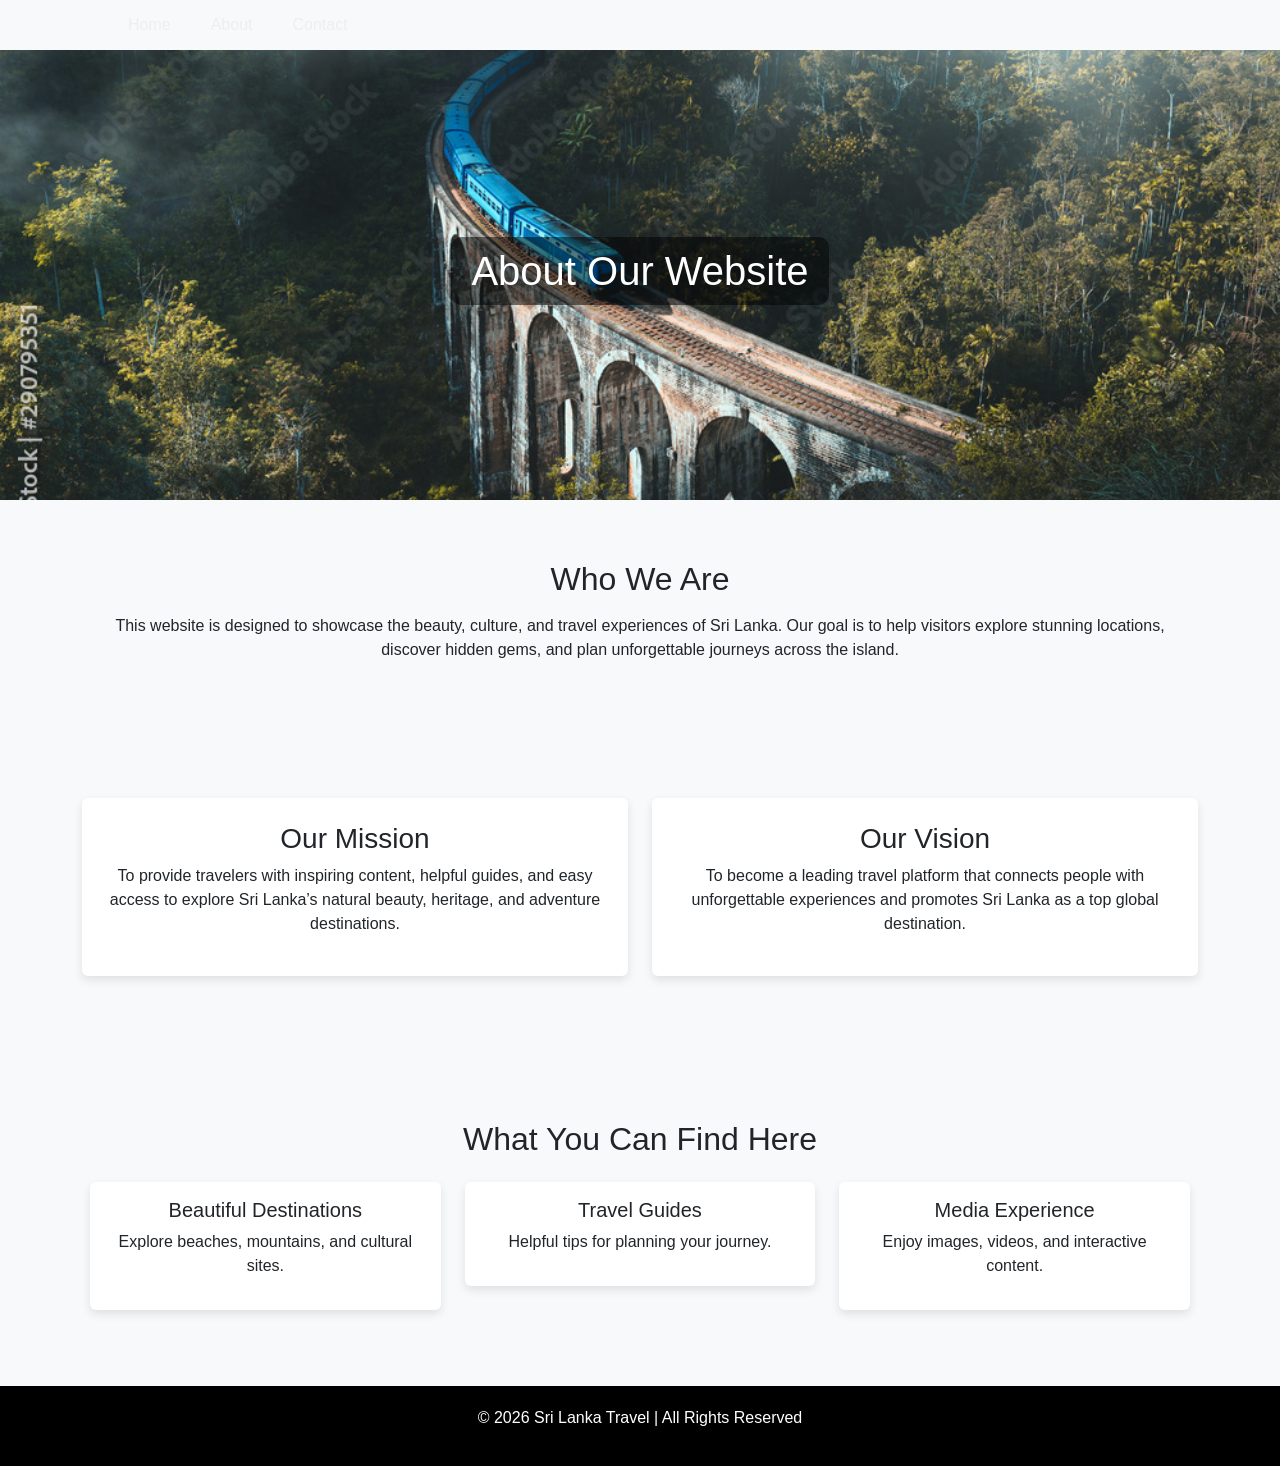
==== about.html @ 6ff5bded "Update about.html" ====
<!DOCTYPE html>
<html lang="en">
<head>
    <meta charset="UTF-8">
     <link rel="stylesheet" href="style.css">
    <meta name="viewport" content="width=device-width, initial-scale=1.0">
    <title>About Us </title>

    <!-- Bootstrap -->
    <link href="https://cdn.jsdelivr.net/npm/bootstrap@5.0.2/dist/css/bootstrap.min.css" rel="stylesheet">

    <!-- Custom CSS -->
    <style>
        body {
            font-family: Arial, sans-serif;
            background-color: #f8f9fa;
        }

      

        .hero {
            background: url('images/image-1.jpg') center/cover no-repeat;
            height: 50vh;
            display: flex;
            align-items: center;
            justify-content: center;
            color: white;
            text-align: center;
        }

        .hero h1 {
            background: rgba(0,0,0,0.5);
            padding: 10px 20px;
            border-radius: 10px;
        }

        .section {
            padding: 60px 20px;
        }

        .card {
            border: none;
            box-shadow: 0 4px 10px rgba(0,0,0,0.1);
        }

        footer {
            background: #000;
            color: #fff;
            text-align: center;
            padding: 20px;
        }
    </style>
</head>

<body>

<!-- HEADER -->
 <header>
        <nav class="navbar">
            <a href="#">Home</a>
            <a href="about.html">About</a>
            <a href="#">Contact</a>
            
        </nav>
        <div id="clock" class="timeline">
          <h4 id="date-time" ></h4>
        </div>
        
    </header>
<!-- HERO -->
<section class="hero">
    <h1>About Our Website</h1>
</section>

<!-- ABOUT DESCRIPTION -->
<section class="section container text-center">
    <h2>Who We Are</h2>
    <p class="mt-3">
        This website is designed to showcase the beauty, culture, and travel experiences of Sri Lanka. 
        Our goal is to help visitors explore stunning locations, discover hidden gems, and plan unforgettable journeys 
        across the island.
    </p>
</section>

<!-- MISSION / VISION -->
<section class="section bg-light">
    <div class="container">
        <div class="row text-center">

            <div class="col-md-6 mb-4">
                <div class="card p-4">
                    <h3>Our Mission</h3>
                    <p>
                        To provide travelers with inspiring content, helpful guides, and easy access to explore Sri Lanka’s 
                        natural beauty, heritage, and adventure destinations.
                    </p>
                </div>
            </div>

            <div class="col-md-6 mb-4">
                <div class="card p-4">
                    <h3>Our Vision</h3>
                    <p>
                        To become a leading travel platform that connects people with unforgettable experiences and promotes 
                        Sri Lanka as a top global destination.
                    </p>
                </div>
            </div>

        </div>
    </div>
</section>

<!-- FEATURES -->
<section class="section container text-center">
    <h2>What You Can Find Here</h2>

    <div class="row mt-4">

        <div class="col-md-4 mb-3">
            <div class="card p-3">
                <h5>Beautiful Destinations</h5>
                <p>Explore beaches, mountains, and cultural sites.</p>
            </div>
        </div>

        <div class="col-md-4 mb-3">
            <div class="card p-3">
                <h5>Travel Guides</h5>
                <p>Helpful tips for planning your journey.</p>
            </div>
        </div>

        <div class="col-md-4 mb-3">
            <div class="card p-3">
                <h5>Media Experience</h5>
                <p>Enjoy images, videos, and interactive content.</p>
            </div>
        </div>

    </div>
</section>

<!-- FOOTER -->
<footer>
    <p>© 2026 Sri Lanka Travel | All Rights Reserved</p>
</footer>

</body>
</html>
---- style.css ----
@import url('https://fonts.googleapis.com/css2?family=Poppins:ital,wght@0,100;0,200;0,300;0,400;0,500;0,600;0,700;0,800;0,900;1,100;1,200;1,300;1,400;1,500;1,600;1,700;1,800;1,900&display=swap');

*{
    box-sizing: border-box;
    margin: 0;
    padding: 0;
    
  }

  
  
  body{
      font-family: poppins;
      color: #eee;
      font-size: 20px;
      margin: 0;
      background-color: black; 
  }

  .time{
    position: relative;
   color: #eee;
   font-size: 10px;
  }

  

.navbar a{
    text-decoration: none;
    color: #eee;
}


header a{
    margin-right: 40px;
}

header{
    width: 1140px;
    max-width: 80%;
    margin: auto;
    height: 50px;
    display: flex;
    align-items: center;
    position: relative;
    z-index: 100;
}

.carousel{
    width: 100vw;
    height: 100vh;
    overflow: hidden;
    margin-top: -50px;
    position: relative;
}

.carousel .list .item{
    position: absolute;
    inset: 0 0 0 0;
}

.carousel .list .item img{
    width: 100%;
    height: 100%;
    object-fit: cover;
}

.carousel .list .item .vedio{
    width: 100%;
    height: 100%;
    object-fit: cover;
}

.carousel .list .item .content .description{
    font-size: 15px;
    width: 500px;
}

.carousel .list .item .content{
    position: absolute;
    top: 20%;
    width: 1140px;
    max-width: 80%;
    left: 50%;
    transform: translateX(-50%);
    padding-right: 30%;
    box-sizing: border-box;
    color: #fff;
    text-shadow: 0 5px 10px #0004;
}

.carousel .list .item .content .author{
    font-weight: bold;
    letter-spacing: 10px;
    
}

.carousel .list .item .content .title,.carousel .list .item .content .topic{
    font-weight: bold;
    font-size: 3em;
    list-style: 1.3em;
}
.carousel .list .item .content .topic{
    color: #f1683a;
}

.carousel .list .item .content .button{
    display: grid;
    grid-template-columns: repeat(2, 130px);
    grid-template-rows: 40px;
    gap: 5px;
    margin-top: 20px;
}

.carousel .list .item .content button{
    border: none;
    background-color: #eee;
    letter-spacing: 3px;
    font-family: poppins;
    font-weight: 500;
    border-radius: 20px;
    box-shadow: 2px 2px 5px #000;
    cursor: pointer;
}

.carousel .list .item .content button:nth-child(2){
    background-color: transparent;
    color: #eee;
    border:1px solid #eee;
    transition: 0.5s;
    font-weight: 500;
}
.carousel .list .item .content button:nth-child(2):hover{
    background-color: #f1683a;
    border: 1px solid #eee;
    color: #000;
    font-weight: 500;
         
}

.thumbanil{
    position: absolute;
    bottom: 50px;
    left: 50%;
    width: max-content;
    z-index: 100;
    display: flex;
    gap: 20px;
   
}



.thumbanil .item{
    width: 150px;
    height: 220px;
    flex-shrink: 0;
    position: relative;
   
}

.thumbanil .item img{
    width: 100%;
    height: 100%;
    object-fit: cover;
    border-radius: 20px;
    
}

.thumbanil .item .vedioThum{
    width: 100%;
    height: 100%;
    object-fit: cover;
    border-radius: 20px;
}

.thumbanil .item .content{
    position: absolute;
    bottom: 10px;
    font-size: 14px;
    left: 10px;
    right: 10px;
    color: #eee;
}
.thumbanil .item .content .title{
    font-weight: bold;
    
}

.arrows{
    position: absolute;
    top: 70%;
    right: 40%;
    width:300px;
    max-width: 30%;
    display: flex;
    gap: 10px;
    align-items: center;
}

.arrows button{
    width: 40px;
    height: 40px;
    align-items: center;
    background-color: #eee6;
    border:none;
    border-radius: 50%;
    color: #eee;
    font-weight: bold;
    font-size: large;
    box-shadow: 2px 2px 10px #000;
    transition: 0.5s;
    z-index: 100;
}

.arrows button:hover{
    background-color: #eee;
    color: #000;
    border: 1px solid #f1683a;
}


.carousel .list .item:nth-child(1){
    z-index: 1;
}

.carousel.prev .list .item:nth-child(1) .vedio,
.carousel.next .list .item:nth-child(1) .author,
.carousel.next .list .item:nth-child(1) .title,
.carousel.next .list .item:nth-child(1) .topic,
.carousel.next .list .item:nth-child(1) .description,
.carousel.next .list .item:nth-child(1) .button{
    transform: translateY(50px);
    filter: blur(20px);
    opacity: 0;
    animation: showContent 0.65s  linear 1 forwards;
}

@keyframes showContent{
    to{
        opacity: 1;
        filter: blur(0);
        transform: translateY(0);
    }
}

.carousel .list .item:nth-child(1) .title{
    animation-delay: 2s;
}

.carousel .list .item:nth-child(1) .topic{
    animation-delay: 1.4s;
}

.carousel .list .item:nth-child(1) .description{
    animation-delay: 1.6s;
}

.carousel .list .item:nth-child(1) .button{
    animation-delay: 1.8s;
}

/* effect click next button */

.carousel.next .list .item:nth-child(1) img{

    width: 150px;
    height: 220px;
    position: absolute;
    left: 50%;
    bottom: 50px;
    border-radius: 20px;
    animation: showImage .5s linear 1 forwards;


}

/* .carousel.next .list .item .vedio:nth-child(1) {
    width: 150px;
    height: 220px;
    position: absolute;
    left: 50%;
    bottom: 50px;
    border-radius: 20px;
    animation: showImage .5s linear 1 forwards;
} */

@keyframes showImage{
    to{
        width: 100%;
        height: 100%;
        left: 0;
        bottom: 0;
        border-radius: 0;
    }
}

.carousel.next .thumbanil .item:nth-last-child(1){
    width: 0;
    overflow: hidden;
    animation:showThubnail 1s linear 1 forwards ;
}

 @keyframes showThubnail{
    to{
        width: 150px;
    }
} 

.carousel.next .thumbanil{
    transform: translateX(150px);
    animation: transformTubnail .5s linear 1 forwards;
}

@keyframes transformTubnail{
    to{
        transform: translateX(0);
    }
}


/* efect prev button */

.carousel.prev .list .item:nth-child(2){
    z-index: 2;

}

.carousel.prev .list .item:nth-child(2) img{
    position: absolute;
    left: 0;
    bottom: 0;
    animation: outImage .5s linear 1 forwards;


}

.carousel.prev .list .item .vedio:nth-child(2){
    position: absolute;
    left: 0;
    bottom: 0;
    animation: outImage .5s linear 1 forwards;
}

@keyframes outImage{
    to{
        width: 150px;
        height: 220px;
        left: 50%;
        bottom: 50px;
        border-radius: 20px;
    }
}

.carousel.prev .thumbanil .item .vedio:nth-child(1){
    width: 0;
    overflow: hidden;
    opacity: 0;
    animation:showThubnail 1.5s linear 1 forwards ;
}




.carousel.prev .list .item:nth-child(2) .vedio,
.carousel.prev .list .item:nth-child(2) .author,
.carousel.prev .list .item:nth-child(2) .title,
.carousel.prev .list .item:nth-child(2) .topic,
.carousel.prev .list .item:nth-child(2) .description,
.carousel.prev .list .item:nth-child(2) .button{
    animation:contentOut 1.5s linear 1 forwards;
}

@keyframes contentOut{
    to{
        transform: translateY(-150px);
        filter: blur(20px);
        opacity: 0;
    }
}

.carousel.next .arrows button, 
.carousel.prev .arrows button{
    pointer-events: none;
} 

/* time

.time{
    width: 0%;
    height: 5px;
    background-color: #f1683a;
    position: absolute;
    z-index: 100;
    top: 0;
    left: 0;
} */

.carousel.next .time,
.carousel.prev .time{
    width: 100%;
    animation:timeRunning .5s linear 1 forwards;
}


@keyframes timeRunning{
    to{
        width: 0;
    }
}

@media screen and (max-width: 678px) {
    .carousel .list .item .content{
        
        padding: 0;
    }

    .carousel .list .item .content .title{
        font-size: 30px;
    }


    .thumbanil .item{
        width: 140px;
        height: 180px;
       
    }

    .arrows{
        position: absolute;
        top: 70%;
        right: 50%;
        width:300px;
        max-width: 30%;
        display: flex;
        gap: 10px;
        align-items: center;
    }
    
    
}


.timeline{
    position: absolute;
    left: 80%;
    width: 300px;
    z-index: 100;
    color: #eee;
}

.timeline h4{
    font-family:poppins ;
    font-size: 18px;
}
 
  
  
  /* for smaller screens below 700px */
  @media only screen and (max-width: 700px) {
    body {font-size: 15px;}
  }
  
  /*for smaller screens below 300px*/
  @media only screen and (max-width: 300px) {
    body {font-size:10px;}
  }
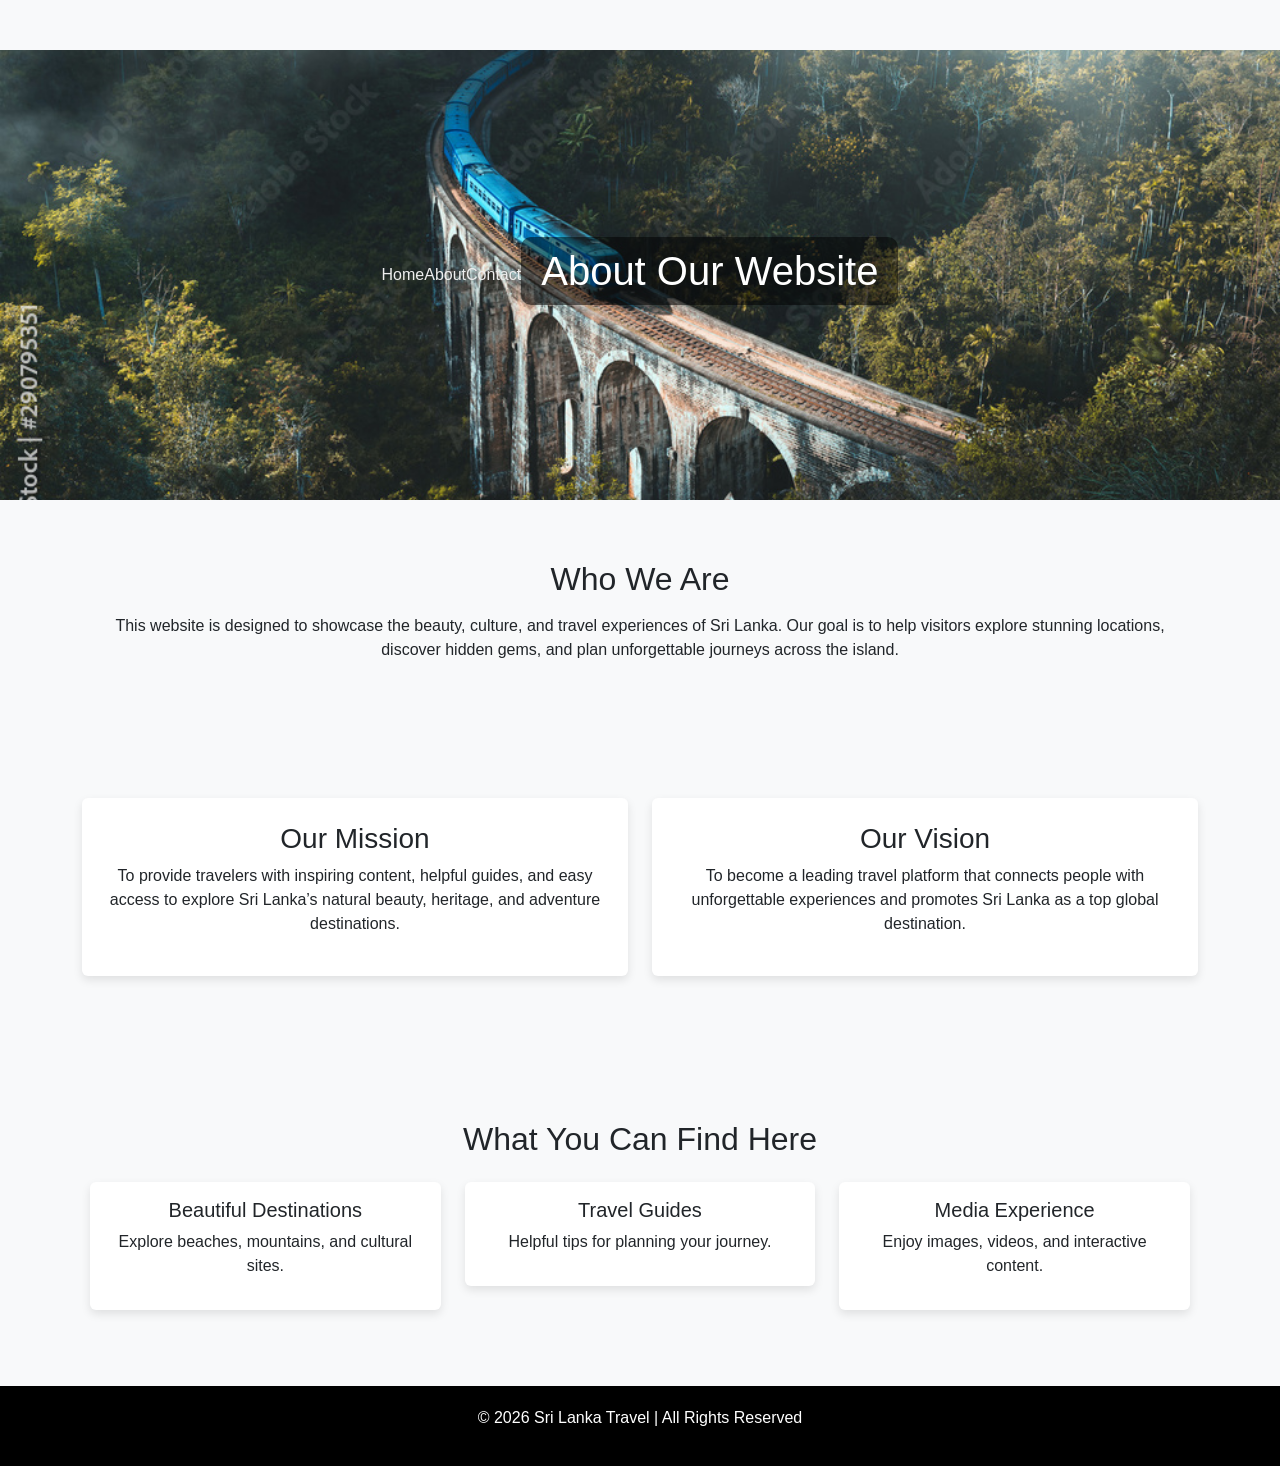
==== commit 431ee155: "Update about.html" ====
--- a/about.html
+++ b/about.html
@@ -15,8 +15,7 @@
             font-family: Arial, sans-serif;
             background-color: #f8f9fa;
         }
-
-      
+        
 
         .hero {
             background: url('images/image-1.jpg') center/cover no-repeat;
@@ -56,8 +55,13 @@
 
 <!-- HEADER -->
  <header>
-        <nav class="navbar">
-            <a href="#">Home</a>
+        
+        
+    </header>
+<!-- HERO -->
+<section class="hero">
+    <nav class="navbar">
+            <a href="index.html">Home</a>
             <a href="about.html">About</a>
             <a href="#">Contact</a>
             
@@ -65,10 +69,6 @@
         <div id="clock" class="timeline">
           <h4 id="date-time" ></h4>
         </div>
-        
-    </header>
-<!-- HERO -->
-<section class="hero">
     <h1>About Our Website</h1>
 </section>
 
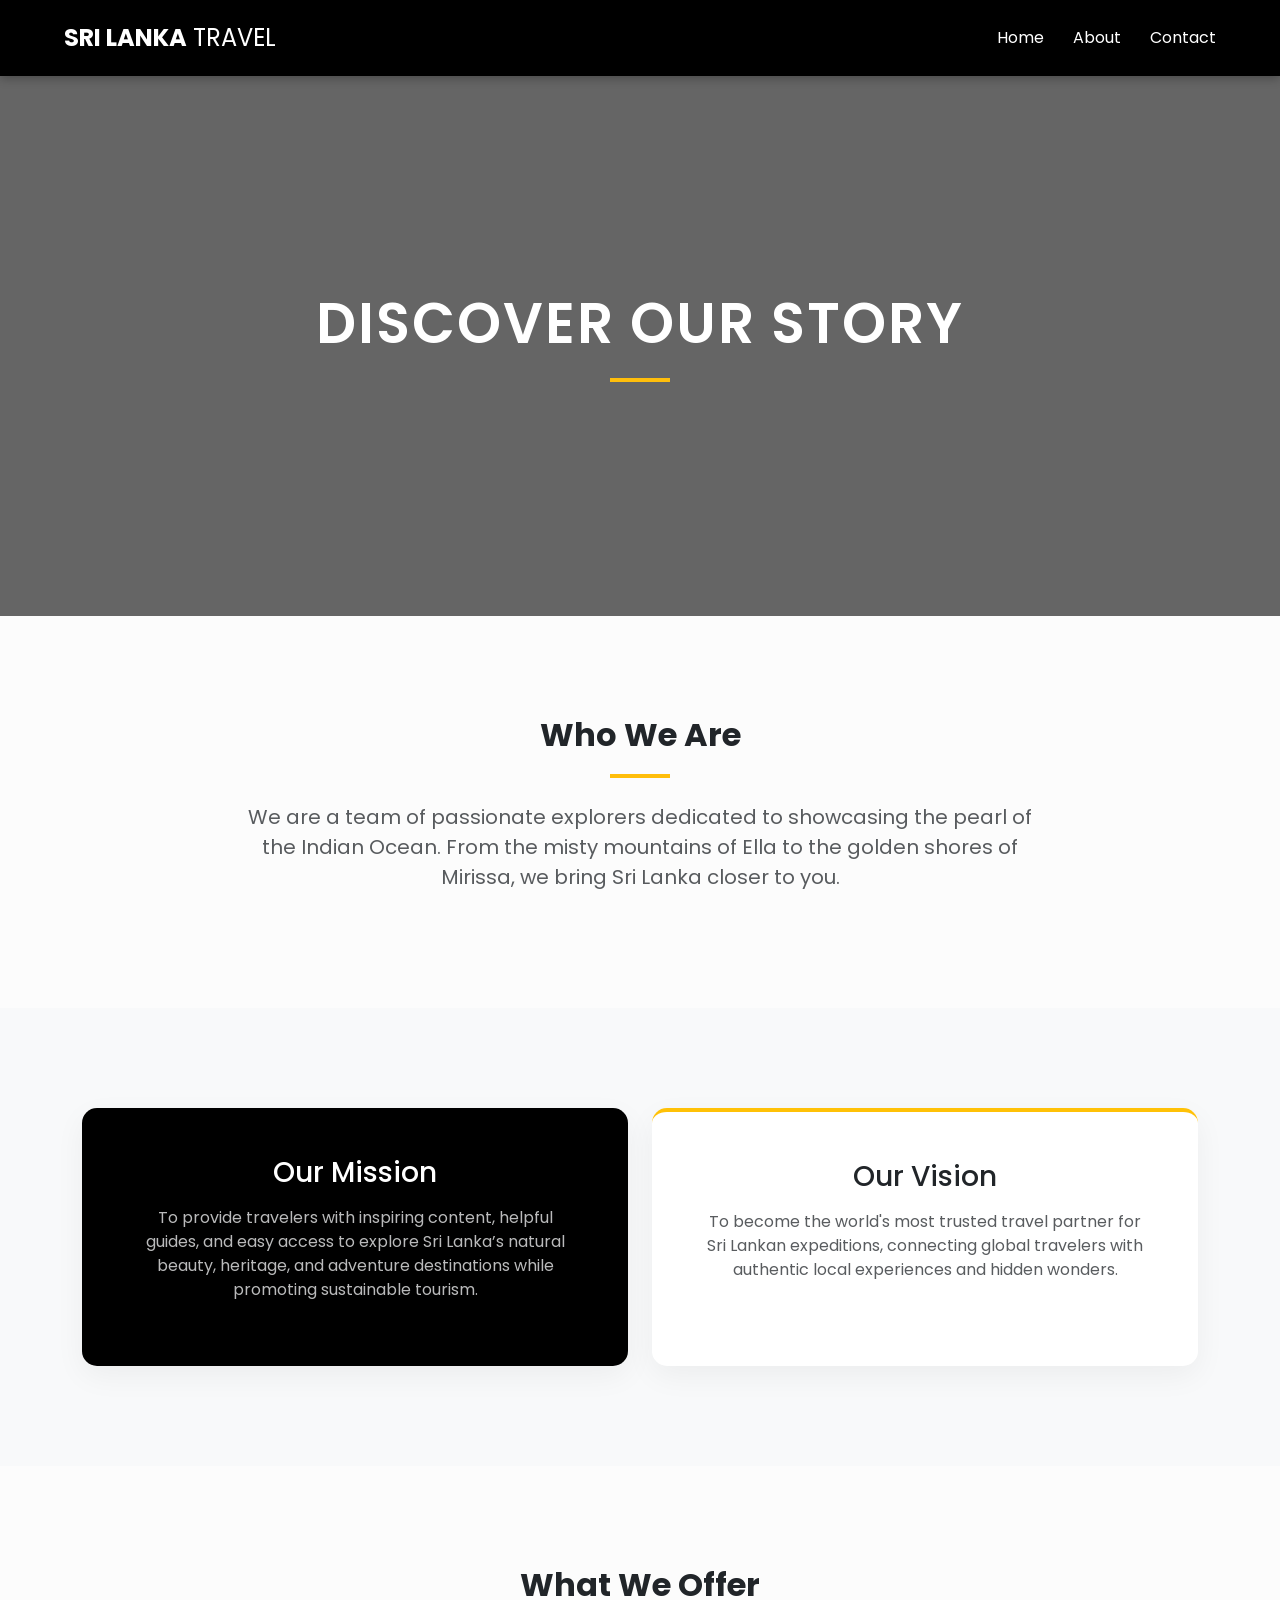
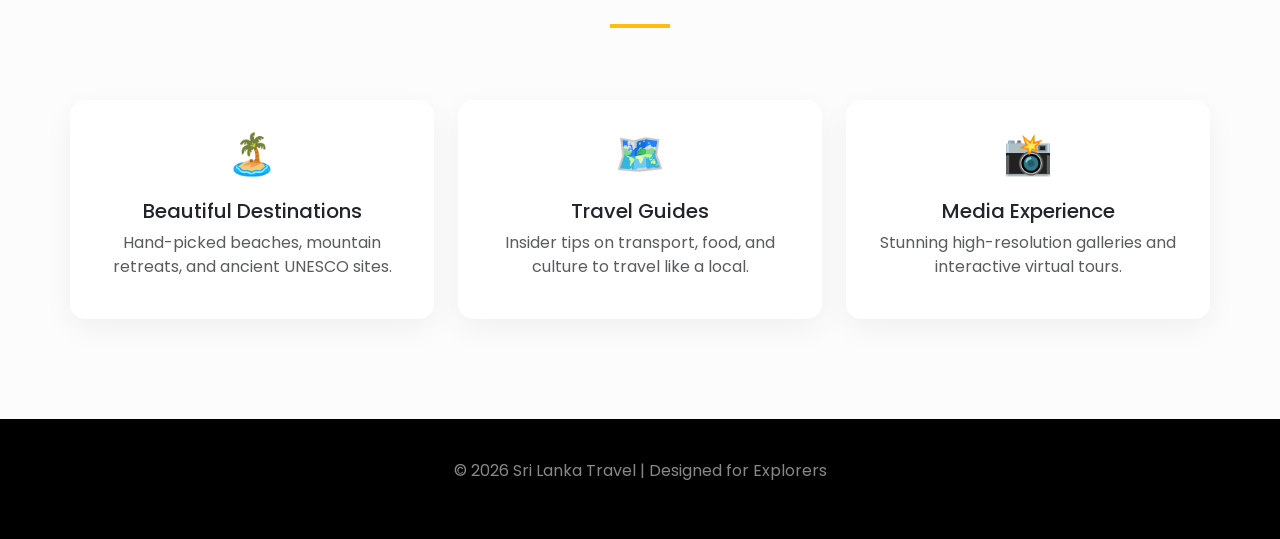
==== commit cb24cd50: "Update about.html" ====
--- a/about.html
+++ b/about.html
@@ -2,24 +2,53 @@
 <html lang="en">
 <head>
     <meta charset="UTF-8">
-     <link rel="stylesheet" href="style.css">
     <meta name="viewport" content="width=device-width, initial-scale=1.0">
-    <title>About Us </title>
-
-    <!-- Bootstrap -->
+    <title>About Us - Sri Lanka Travel</title>
+
     <link href="https://cdn.jsdelivr.net/npm/bootstrap@5.0.2/dist/css/bootstrap.min.css" rel="stylesheet">
-
-    <!-- Custom CSS -->
+    <link href="https://unpkg.com/aos@2.3.1/dist/aos.css" rel="stylesheet">
+    <link href="https://fonts.googleapis.com/css2?family=Poppins:wght@300;400;600&display=swap" rel="stylesheet">
+
     <style>
+        :root {
+            --primary-gold: #ffbe0b;
+            --dark-overlay: rgba(0, 0, 0, 0.6);
+        }
+
         body {
-            font-family: Arial, sans-serif;
-            background-color: #f8f9fa;
-        }
-        
-
+            font-family: 'Poppins', sans-serif;
+            background-color: #fcfcfc;
+            overflow-x: hidden;
+        }
+
+        /* Animated Navbar */
+        header {
+            background: #000;
+            color: #fff;
+            padding: 20px 5%;
+            position: sticky;
+            top: 0;
+            z-index: 1000;
+            box-shadow: 0 2px 10px rgba(0,0,0,0.3);
+        }
+
+        header a {
+            color: #fff;
+            margin-left: 25px;
+            text-decoration: none;
+            transition: 0.3s;
+            font-weight: 400;
+        }
+
+        header a:hover {
+            color: var(--primary-gold);
+        }
+
+        /* Hero Section with Zoom Animation */
         .hero {
-            background: url('images/image-1.jpg') center/cover no-repeat;
-            height: 50vh;
+            background: linear-gradient(var(--dark-overlay), var(--dark-overlay)), 
+                        url('https://images.unsplash.com/photo-1546708973-b339540b5162?ixlib=rb-1.2.1&auto=format&fit=crop&w=1350&q=80') center/cover no-repeat;
+            height: 60vh;
             display: flex;
             align-items: center;
             justify-content: center;
@@ -28,123 +57,160 @@
         }
 
         .hero h1 {
-            background: rgba(0,0,0,0.5);
-            padding: 10px 20px;
-            border-radius: 10px;
-        }
-
+            font-size: 3.5rem;
+            font-weight: 600;
+            letter-spacing: 2px;
+            text-transform: uppercase;
+        }
+
+        /* Section Styling */
         .section {
-            padding: 60px 20px;
-        }
-
+            padding: 100px 0;
+        }
+
+        /* Card Enhancements (Glassmorphism & Hover) */
         .card {
             border: none;
-            box-shadow: 0 4px 10px rgba(0,0,0,0.1);
-        }
-
+            border-radius: 15px;
+            transition: all 0.4s cubic-bezier(0.175, 0.885, 0.32, 1.275);
+            background: #fff;
+            box-shadow: 0 10px 30px rgba(0,0,0,0.05);
+            height: 100%;
+        }
+
+        .card:hover {
+            transform: translateY(-15px);
+            box-shadow: 0 20px 40px rgba(0,0,0,0.1);
+            background: #fff;
+        }
+
+        .icon-box {
+            font-size: 2.5rem;
+            color: var(--primary-gold);
+            margin-bottom: 15px;
+        }
+
+        .mission-vision-card {
+            background: #000;
+            color: #fff;
+        }
+
+        /* Footer */
         footer {
             background: #000;
-            color: #fff;
+            color: #888;
             text-align: center;
-            padding: 20px;
+            padding: 40px;
+        }
+
+        /* Utility Class for Headlines */
+        .underline {
+            width: 60px;
+            height: 4px;
+            background: var(--primary-gold);
+            margin: 20px auto;
         }
     </style>
 </head>
 
 <body>
 
-<!-- HEADER -->
- <header>
-        
-        
-    </header>
-<!-- HERO -->
+<header class="d-flex justify-content-between align-items-center">
+    <div style="font-size: 1.5rem;"><strong>SRI LANKA</strong> TRAVEL</div>
+    <nav>
+        <a href="#">Home</a>
+        <a href="#">About</a>
+        <a href="#">Contact</a>
+    </nav>
+</header>
+
 <section class="hero">
-    <nav class="navbar">
-            <a href="index.html">Home</a>
-            <a href="about.html">About</a>
-            <a href="#">Contact</a>
-            
-        </nav>
-        <div id="clock" class="timeline">
-          <h4 id="date-time" ></h4>
-        </div>
-    <h1>About Our Website</h1>
-</section>
-
-<!-- ABOUT DESCRIPTION -->
+    <div data-aos="zoom-out" data-aos-duration="1500">
+        <h1>Discover Our Story</h1>
+        <div class="underline"></div>
+    </div>
+</section>
+
 <section class="section container text-center">
-    <h2>Who We Are</h2>
-    <p class="mt-3">
-        This website is designed to showcase the beauty, culture, and travel experiences of Sri Lanka. 
-        Our goal is to help visitors explore stunning locations, discover hidden gems, and plan unforgettable journeys 
-        across the island.
-    </p>
-</section>
-
-<!-- MISSION / VISION -->
+    <div data-aos="fade-up">
+        <h2 class="fw-bold">Who We Are</h2>
+        <div class="underline"></div>
+        <p class="mt-4 fs-5 text-muted mx-auto" style="max-width: 800px;">
+            We are a team of passionate explorers dedicated to showcasing the pearl of the Indian Ocean. 
+            From the misty mountains of Ella to the golden shores of Mirissa, we bring Sri Lanka closer to you.
+        </p>
+    </div>
+</section>
+
 <section class="section bg-light">
     <div class="container">
-        <div class="row text-center">
-
-            <div class="col-md-6 mb-4">
-                <div class="card p-4">
-                    <h3>Our Mission</h3>
-                    <p>
+        <div class="row g-4 text-center">
+            <div class="col-md-6" data-aos="fade-right" data-aos-delay="100">
+                <div class="card mission-vision-card p-5">
+                    <h3 class="mb-3">Our Mission</h3>
+                    <p class="text-light opacity-75">
                         To provide travelers with inspiring content, helpful guides, and easy access to explore Sri Lanka’s 
-                        natural beauty, heritage, and adventure destinations.
+                        natural beauty, heritage, and adventure destinations while promoting sustainable tourism.
                     </p>
                 </div>
             </div>
 
-            <div class="col-md-6 mb-4">
-                <div class="card p-4">
-                    <h3>Our Vision</h3>
-                    <p>
-                        To become a leading travel platform that connects people with unforgettable experiences and promotes 
-                        Sri Lanka as a top global destination.
+            <div class="col-md-6" data-aos="fade-left" data-aos-delay="200">
+                <div class="card p-5 border-top border-warning border-4">
+                    <h3 class="mb-3">Our Vision</h3>
+                    <p class="text-muted">
+                        To become the world's most trusted travel partner for Sri Lankan expeditions, connecting 
+                        global travelers with authentic local experiences and hidden wonders.
                     </p>
                 </div>
             </div>
-
-        </div>
-    </div>
-</section>
-
-<!-- FEATURES -->
-<section class="section container text-center">
-    <h2>What You Can Find Here</h2>
-
-    <div class="row mt-4">
-
-        <div class="col-md-4 mb-3">
-            <div class="card p-3">
+        </div>
+    </div>
+</section>
+
+<section class="section container">
+    <h2 class="text-center fw-bold">What We Offer</h2>
+    <div class="underline"></div>
+
+    <div class="row mt-5 g-4">
+        <div class="col-md-4" data-aos="flip-left" data-aos-delay="100">
+            <div class="card p-4 text-center">
+                <div class="icon-box">🏝️</div>
                 <h5>Beautiful Destinations</h5>
-                <p>Explore beaches, mountains, and cultural sites.</p>
-            </div>
-        </div>
-
-        <div class="col-md-4 mb-3">
-            <div class="card p-3">
+                <p class="text-muted">Hand-picked beaches, mountain retreats, and ancient UNESCO sites.</p>
+            </div>
+        </div>
+
+        <div class="col-md-4" data-aos="flip-left" data-aos-delay="200">
+            <div class="card p-4 text-center">
+                <div class="icon-box">🗺️</div>
                 <h5>Travel Guides</h5>
-                <p>Helpful tips for planning your journey.</p>
-            </div>
-        </div>
-
-        <div class="col-md-4 mb-3">
-            <div class="card p-3">
+                <p class="text-muted">Insider tips on transport, food, and culture to travel like a local.</p>
+            </div>
+        </div>
+
+        <div class="col-md-4" data-aos="flip-left" data-aos-delay="300">
+            <div class="card p-4 text-center">
+                <div class="icon-box">📸</div>
                 <h5>Media Experience</h5>
-                <p>Enjoy images, videos, and interactive content.</p>
-            </div>
-        </div>
-
-    </div>
-</section>
-
-<!-- FOOTER -->
+                <p class="text-muted">Stunning high-resolution galleries and interactive virtual tours.</p>
+            </div>
+        </div>
+    </div>
+</section>
+
 <footer>
-    <p>© 2026 Sri Lanka Travel | All Rights Reserved</p>
+    <p>© 2026 Sri Lanka Travel | Designed for Explorers</p>
 </footer>
+
+<script src="https://unpkg.com/aos@2.3.1/dist/aos.js"></script>
+<script>
+    // Initialize Animations
+    AOS.init({
+        duration: 1000,
+        once: true, // Animation happens only once while scrolling down
+    });
+</script>
 
 </body>
 </html>
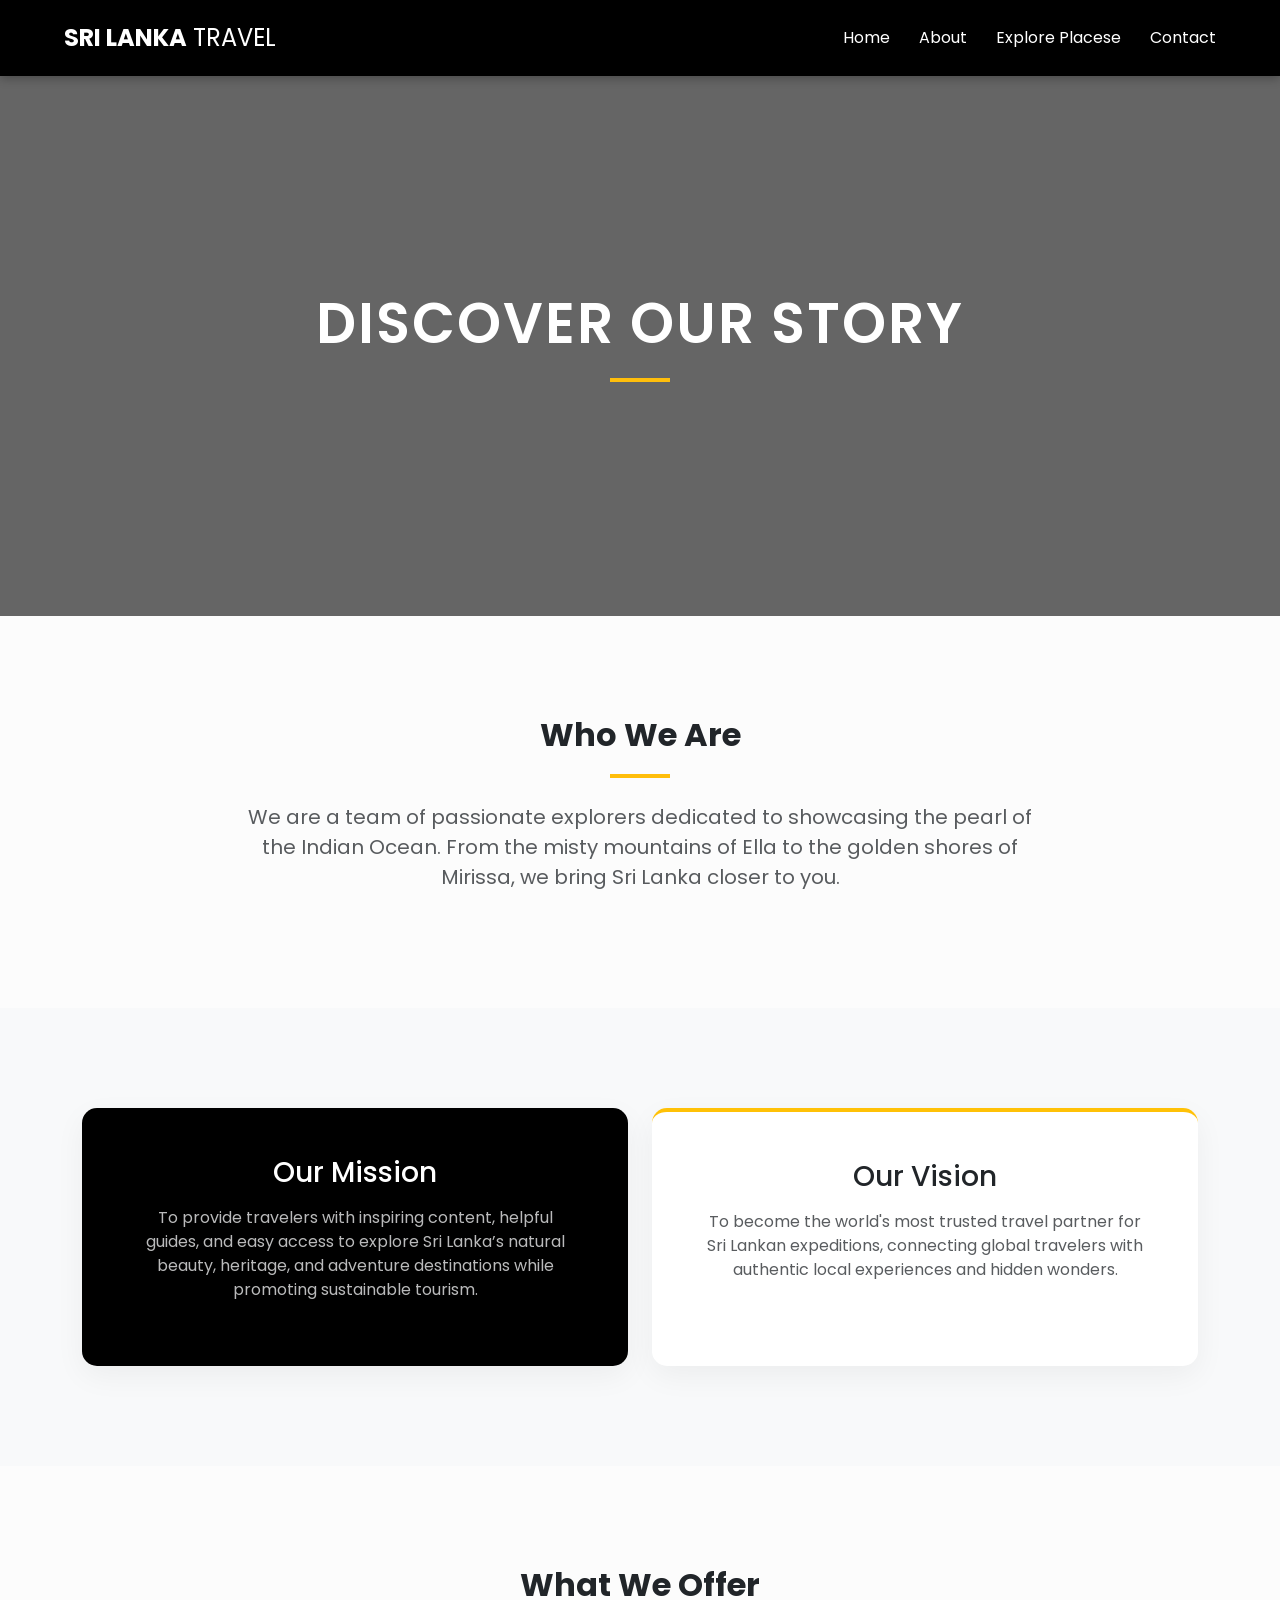
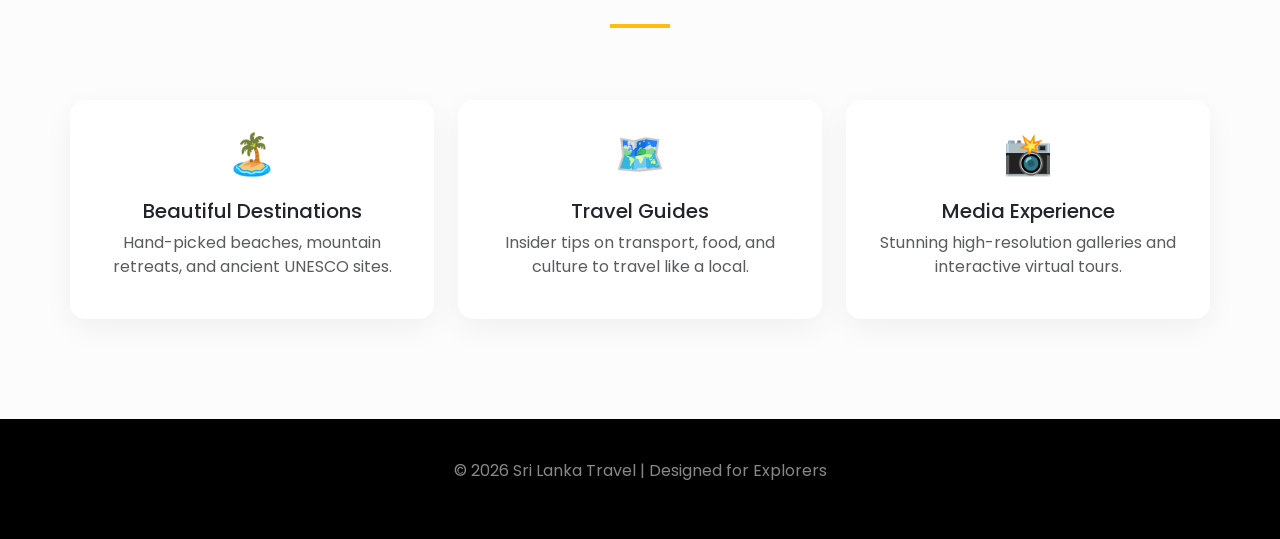
==== commit aed9f7a2: "Update about.html" ====
--- a/about.html
+++ b/about.html
@@ -4,7 +4,8 @@
     <meta charset="UTF-8">
     <meta name="viewport" content="width=device-width, initial-scale=1.0">
     <title>About Us - Sri Lanka Travel</title>
-
+<script async src="https://pagead2.googlesyndication.com/pagead/js/adsbygoogle.js?client=ca-pub-9025002091352978"
+     crossorigin="anonymous"></script>
     <link href="https://cdn.jsdelivr.net/npm/bootstrap@5.0.2/dist/css/bootstrap.min.css" rel="stylesheet">
     <link href="https://unpkg.com/aos@2.3.1/dist/aos.css" rel="stylesheet">
     <link href="https://fonts.googleapis.com/css2?family=Poppins:wght@300;400;600&display=swap" rel="stylesheet">
@@ -117,11 +118,15 @@
 
 <header class="d-flex justify-content-between align-items-center">
     <div style="font-size: 1.5rem;"><strong>SRI LANKA</strong> TRAVEL</div>
-    <nav>
-        <a href="#">Home</a>
-        <a href="#">About</a>
-        <a href="#">Contact</a>
-    </nav>
+  <nav class="navbar-custom">
+            
+            <div class="menu">
+                <a href="index.html" class="active">Home</a>
+                <a href="about.html">About</a>
+                <a href="explore.html">Explore Placese</a>
+                <a href="#">Contact</a>
+            </div>
+        </nav>
 </header>
 
 <section class="hero">
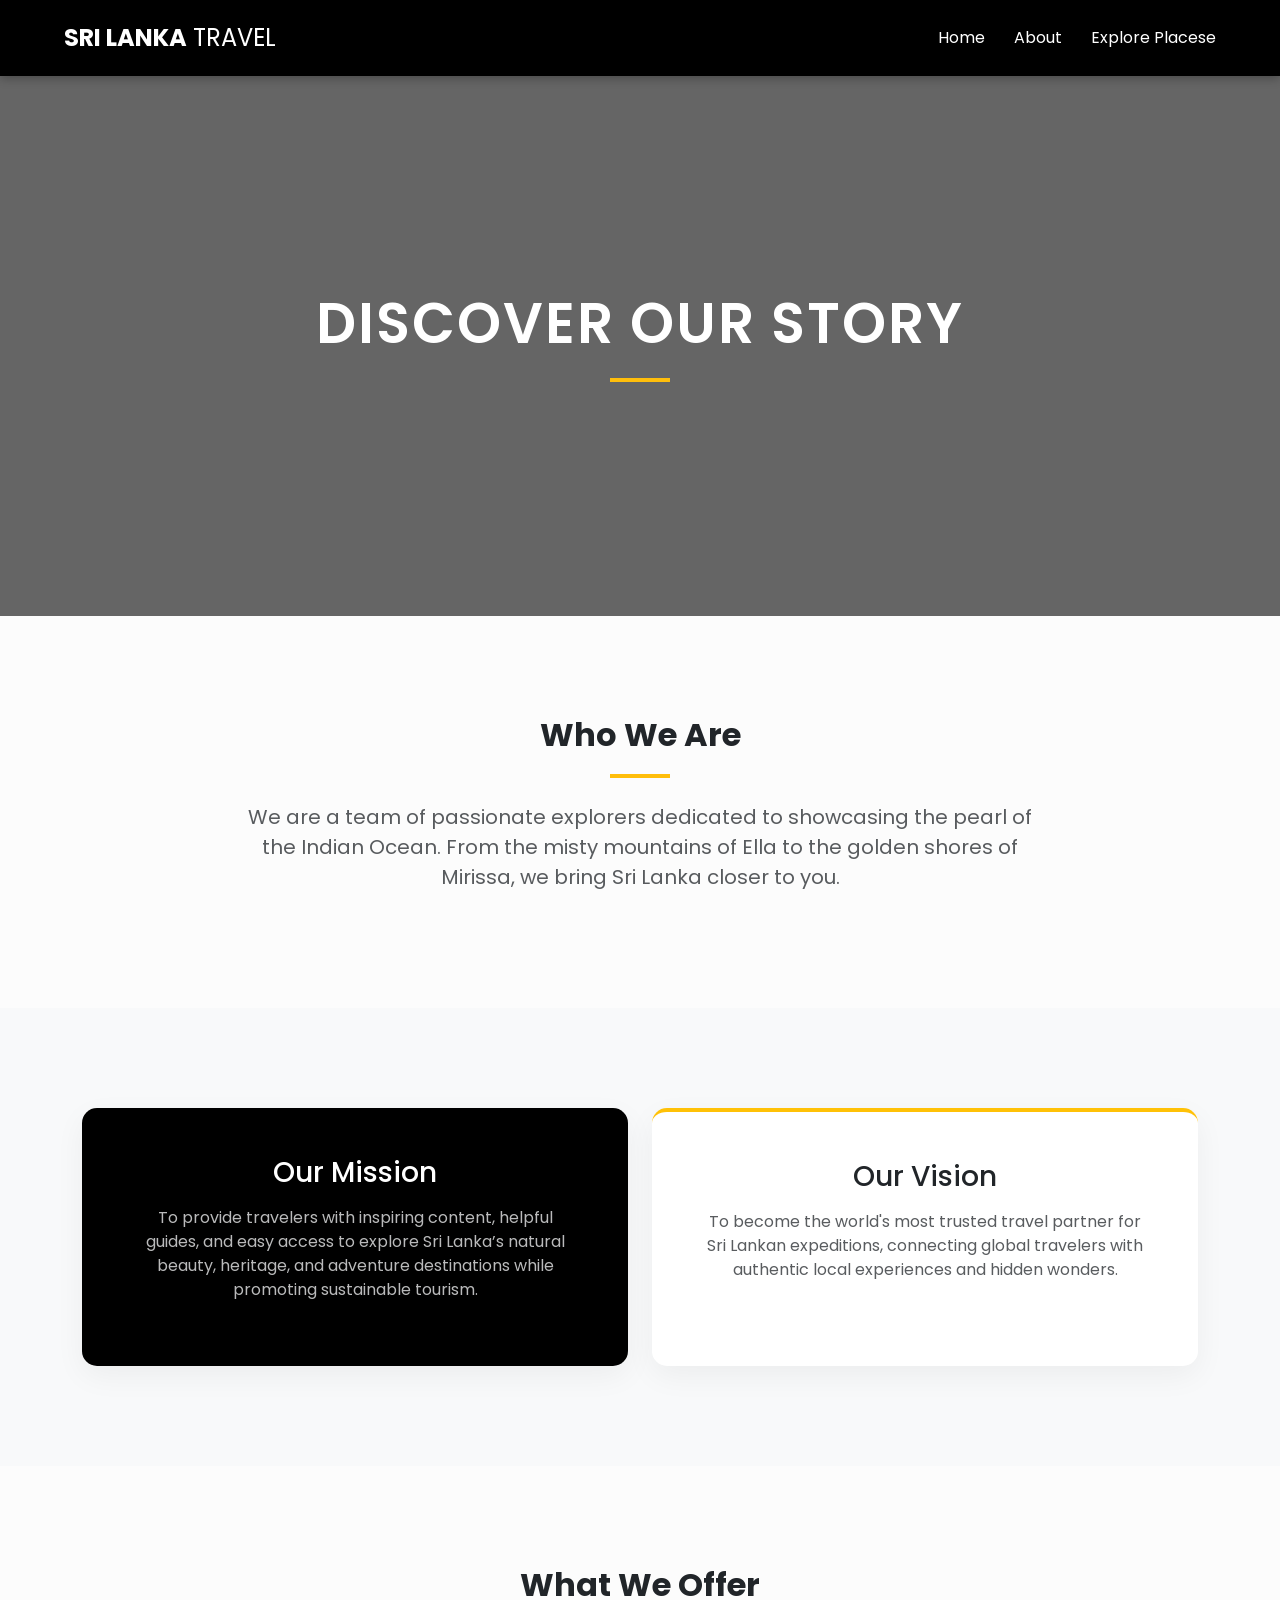
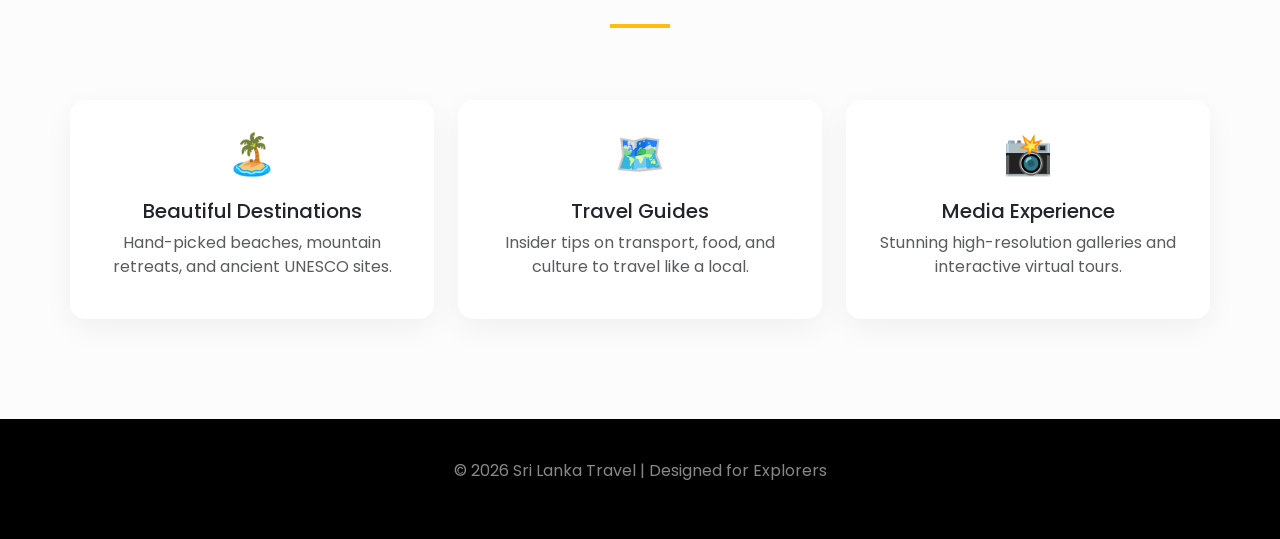
==== commit c01a90ee: "Update about.html" ====
--- a/about.html
+++ b/about.html
@@ -124,7 +124,7 @@
                 <a href="index.html" class="active">Home</a>
                 <a href="about.html">About</a>
                 <a href="explore.html">Explore Placese</a>
-                <a href="#">Contact</a>
+                
             </div>
         </nav>
 </header>
